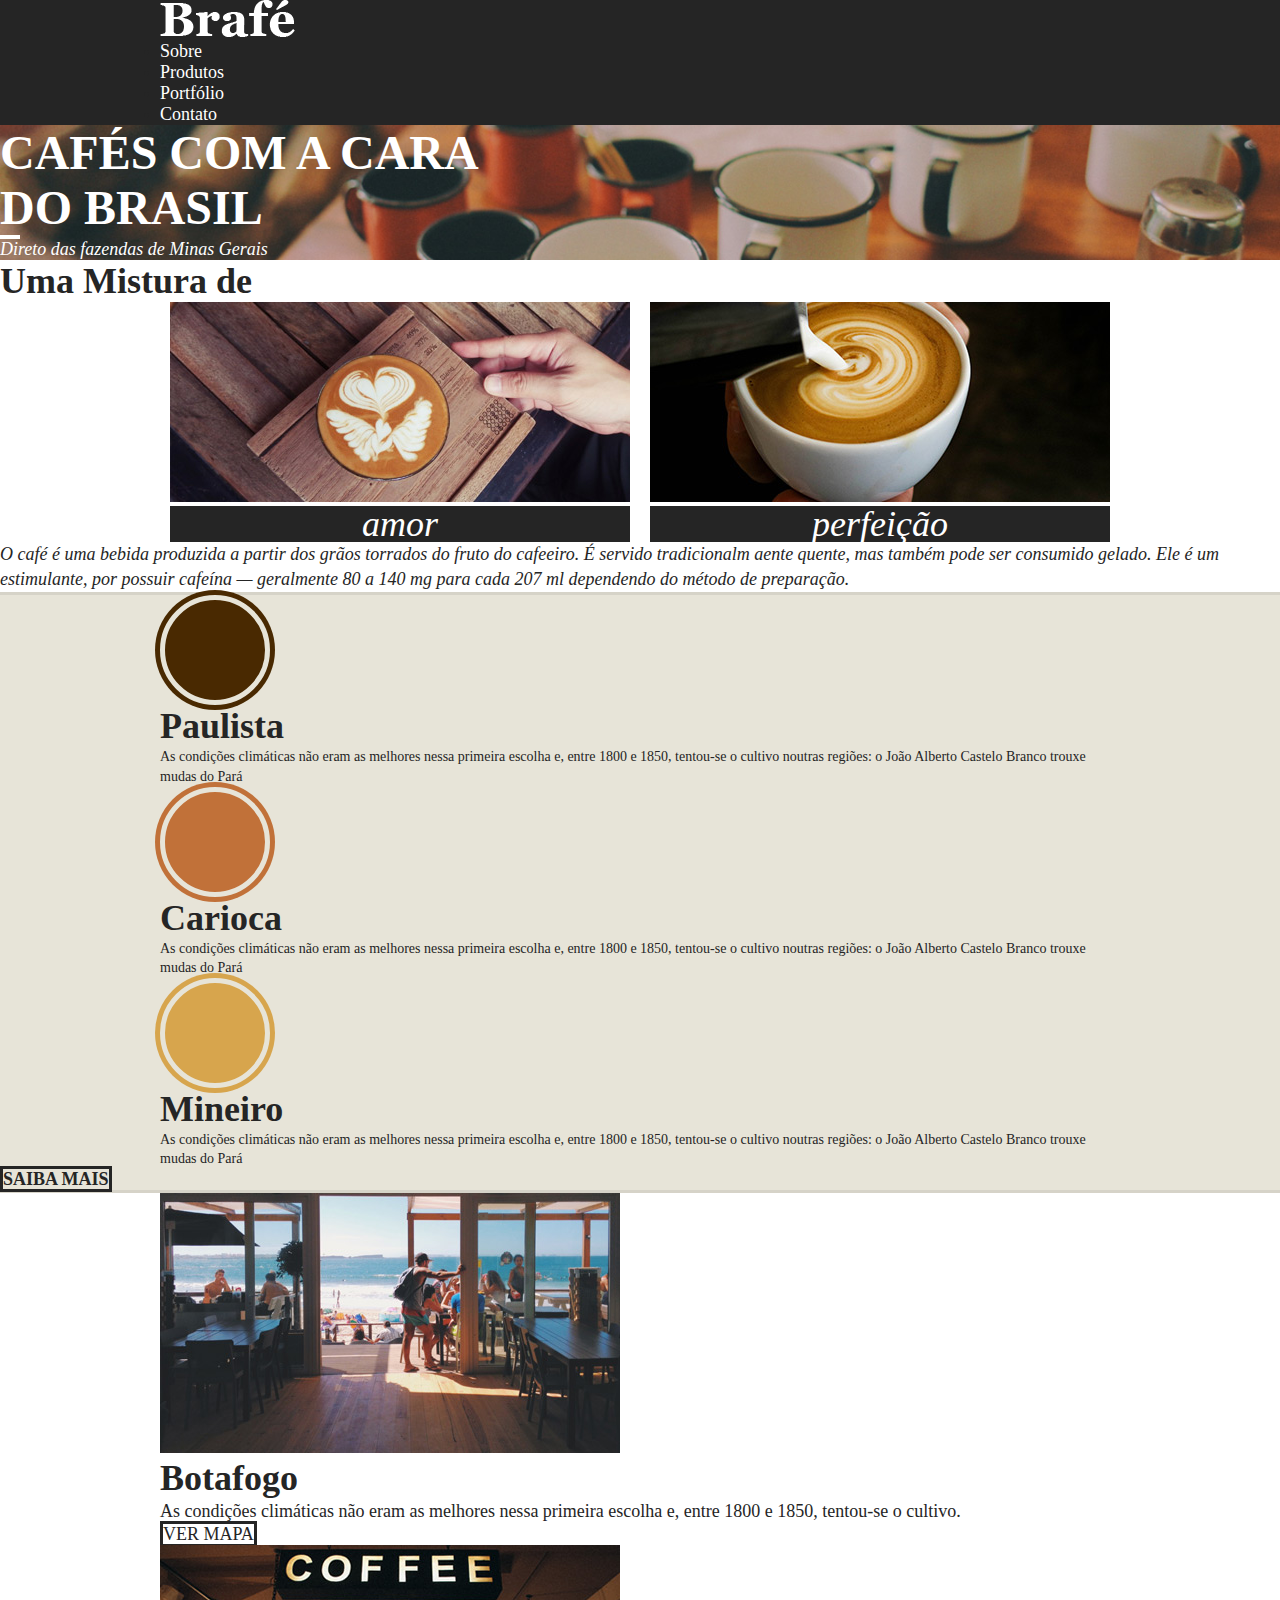
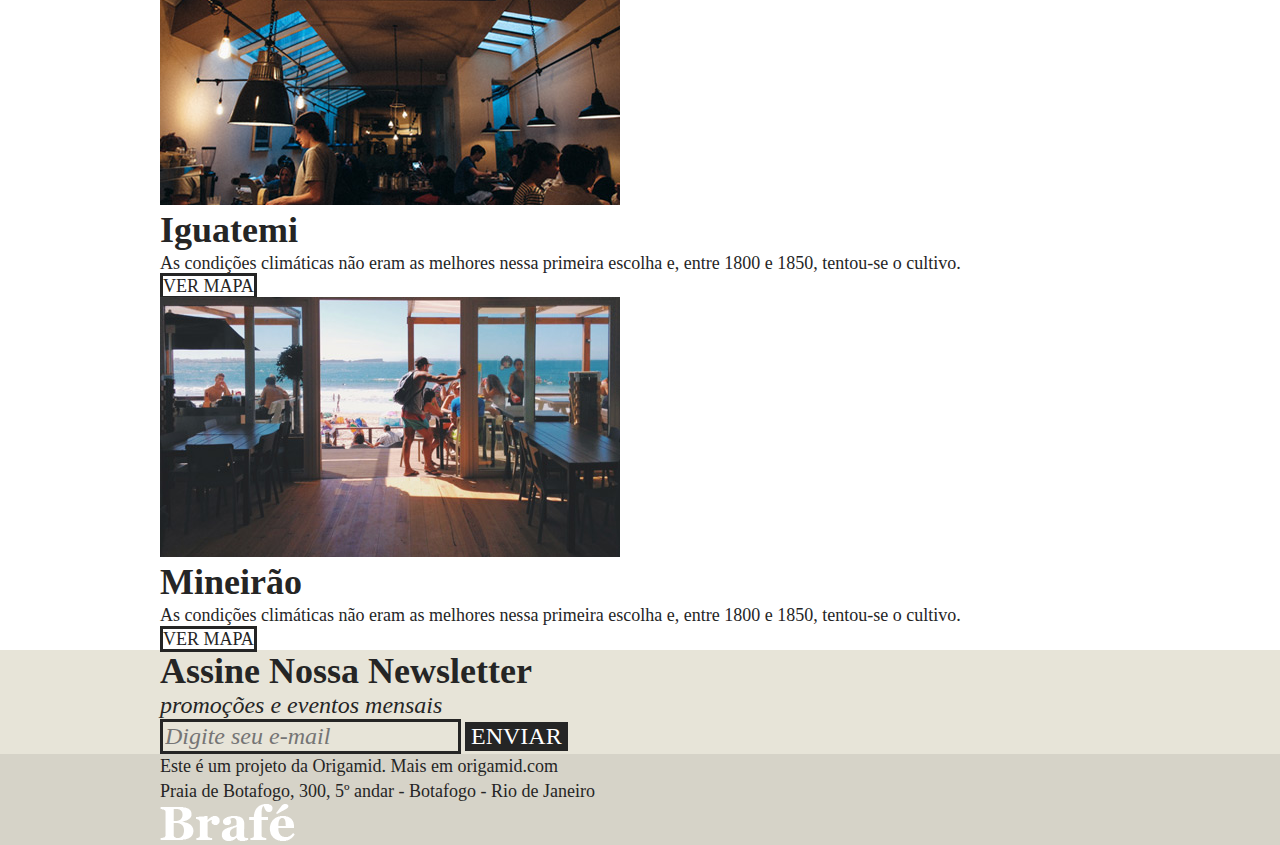
==== brafe_1_grid/index.html @ 75dcbb32 "Initial structure with greed system implemented" ====
<!DOCTYPE html>
<html>
	<head>
		<title>Brafé 1</title>
		<meta charset="utf-8">
		<meta name="viewport" content="width=device-width, initial-scale=1, shrink-to-fit=no">
		<link rel="stylesheet" type="text/css" href="css/grid.css">
		<link rel="stylesheet" type="text/css" href="css/style.css">
	</head>

	<body>
		<header class="menu">
			<div class="container">
				<a class="menu-logo" href="#"><img src="img/brafe.png" alt="Brafé"></a>	
				<nav class="menu-nav">
					<ul>
						<li><a href="#">Sobre</a></li>
						<li><a href="#">Produtos</a></li>
						<li><a href="#">Portfólio</a></li>
						<li><a href="#">Contato</a></li>
					</ul>
				</nav>
			</div>
		</header>

		<main class="intro">
			<h1>Cafés com a cara<br>do Brasil</h1>
			<p>Direto das fazendas de Minas Gerais</p>
		</main>

		<section class="about">
			<h2>Uma Mistura de</h2>
			<div class="container">
				<div class="about-item grid-6">
					<img src="img/cafe-1.jpg">
					<h3>amor</h3>
				</div>
				<div class="about-item grid-6">
					<img src="img/cafe-2.jpg">
					<h3>perfeição</h3>
				</div>
			</div>
			<p>O café é uma bebida produzida a partir dos grãos torrados do fruto do cafeeiro. É servido tradicionalm
	aente quente, mas também pode ser consumido gelado. Ele é um estimulante, por possuir cafeína — geralmente 80 a 140 mg para cada 207 ml dependendo do método de preparação.</p>
		</section>

		<section class="products">
			<div class="container">
				<div class="products-item">
					<h2 class="products-paulista">Paulista</h2>
					<p>As condições climáticas não eram as melhores nessa primeira escolha e, entre 1800 e 1850, tentou-se o cultivo noutras regiões: o João Alberto Castelo Branco trouxe mudas do Pará</p>
				</div>
				
				<div class="products-item">
					<h2 class="products-carioca">Carioca</h2>
					<p>As condições climáticas não eram as melhores nessa primeira escolha e, entre 1800 e 1850, tentou-se o cultivo noutras regiões: o João Alberto Castelo Branco trouxe mudas do Pará</p>
				</div>
				
				<div class="products-item">
					<h2 class="products-mineiro">Mineiro</h2>
					<p>As condições climáticas não eram as melhores nessa primeira escolha e, entre 1800 e 1850, tentou-se o cultivo noutras regiões: o João Alberto Castelo Branco trouxe mudas do Pará</p>
				</div>
			</div>
			<a class="products-btn" href="#">Saiba Mais</a>
		</section>

		<section class="places container">
			<div class="places-item">
				<img src="img/botafogo.jpg" alt="Brafé unidade Botafogo">
				<div>
					<h2>Botafogo</h2>
					<p>As condições climáticas não eram as melhores nessa primeira escolha e, entre 1800 e 1850, tentou-se o cultivo.</p>
					<a href="#">Ver Mapa</a>
				</div>
			</div>

			<div class="places-item">
				<img src="img/iguatemi.jpg" alt="Brafé unidade Iguatemi">
				<div>
					<h2>Iguatemi</h2>
					<p>As condições climáticas não eram as melhores nessa primeira escolha e, entre 1800 e 1850, tentou-se o cultivo.</p>
					<a href="#">Ver Mapa</a>
				</div>
			</div>

			<div class="places-item">
				<img src="img/botafogo.jpg" alt="Brafé unidade Mineirão">
				<div>
					<h2>Mineirão</h2>
					<p>As condições climáticas não eram as melhores nessa primeira escolha e, entre 1800 e 1850, tentou-se o cultivo.</p>
					<a href="#">Ver Mapa</a>
				</div>
			</div>

		</section>

		<section class="newsletter">
			<div class="container">
				<div class="newsletter-info">
					<h2>Assine Nossa Newsletter</h2>
					<p>promoções e eventos mensais</p>
				</div>
				<form>
					<label>E-mail</label>
					<input type="text" placeholder="Digite seu e-mail">
					<button type="submit">Enviar</button>
				</form>
			</div>
		</section>

		<footer class="footer">
			<div class="container">
				<p>Este é um projeto da Origamid. Mais em origamid.com<br>Praia de Botafogo, 300, 5º andar - Botafogo - Rio de Janeiro</p>
				<img src="img/brafe.png" alt="Brafé">
			</div>
		</footer>

	</body>
</html>
---- brafe_1_grid/css/grid.css ----
.container {
	max-width: 960px;
	margin: 0 auto;
}

.container::after, .container::before {
	content: '';
	display: table;
	clear: both;
}

.grid-1, .grid-2, .grid-3, .grid-4, .grid-5, .grid-6, .grid-7, .grid-8, .grid-9, .grid-10, .grid-11, .grid-12 {
	margin-left: 10px;
	margin-right: 10px;
	float: left;
	display: block;
	min-height: 1px;
}

.grid-1 {
	width: calc(8.333% - 20px);
}
.grid-2 {
	width: calc(16.666% - 20px);
}
.grid-3 {
	width: calc(25% - 20px);
}
.grid-4 {
	width: calc(33.333% - 20px);
}
.grid-5 {
	width: calc(41.666% - 20px);
}
.grid-6 {
	width: calc(50% - 20px);
}
.grid-7 {
	width: calc(58.333% - 20px);
}
.grid-8 {
	width: calc(66.666% - 20px);
}
.grid-9 {
	width: calc(75% - 20px);
}
.grid-10 {
	width: calc(83.333% - 20px);
}
.grid-11 {
	width: calc(91.666% - 20px);
}
.grid-12 {
	width: calc(100% - 20px);
}
---- brafe_1_grid/css/style.css ----
/* Reset */

body, h1, h2, h3, p, ul {
	padding: 0px;
	margin: 0px;
}

body {
	font-family: Georgia, serif;
	color: #252525;
}

* {
	box-sizing: border-box;
}

/* Menu */

.menu {
	background: #252525;
}

.menu-nav a {
	text-decoration: none;
	color: #fff;
	font-size: 1.125em;
}

/* Intro */

.intro {
	background: url('../img/bg-intro.jpg') no-repeat center center;
	background-size: cover;
	color: #fff;
}

.intro h1 {
	text-transform: uppercase;
	font-size: 3em;
}

.intro h1::after {
	content: '';
	display: block;
	width: 20px;
	height: 4px;
	background: #fff;
}

.intro p {
	font-style: italic;
	font-size: 1.125em;
}

/* About */

.about h2 {
	font-size: 2.25em;
}

.about-item h3 {
	font-size: 2.25em;
	line-height: 1em;
	background: #252525;
	color: #fff;
	font-style: italic;
	font-weight: normal;
	text-align: center;
	position: relative;
}

.about > p {
	font-size: 1.125em;
	line-height: 1.4em;
	font-style: italic;
}

/* Products */

.products {
	background: #e7e4d8;
	border-top: 3px solid #d6d3c8;
	border-bottom: 3px solid #d6d3c8;
}

.products-item h2 {
	font-size: 2.25em;
}

.products-item h2::before {
	content: '';
	display: block;
	width: 100px;
	height: 100px;
	background: currentColor;
	border-radius: 50%;
	border: 5px solid #e7e4d8;
	box-shadow: 0 0 0 5px currentColor;
}

h2.products-paulista::before {
	color: #492901;
}

h2.products-carioca::before {
	color: #c17139;
}

h2.products-mineiro::before {
	color: #d7a54d;
}

.products-item p {
	font-size: 0.875em;
	line-height: 1.4em;
}

.products-btn {
	border: 3px solid #252525;
	color: #252525;
	text-decoration: none;
	text-align: center;
	font-size: 1.125em;
	font-weight: bold;
	text-transform: uppercase;
}

/* Places */

.places-item h2 {
	font-size: 2.25em;
}

.places-item p {
	font-size: 1.125em;
	line-height: 1.4em;
}

.places-item a {
	font-size: 1.125em;
	text-transform: uppercase;
	text-decoration: none;
	border: 3px solid;
	color: #252525;
}

/* Newsletter */

.newsletter {
	background: #e7e4d8;
}

.newsletter-info h2 {
	font-size: 2.25em;
}

.newsletter-info p {
	font-size: 1.5em;
	font-style: italic;
}

.newsletter form label {
	display: none;
}

.newsletter input {
	border: 3px solid #252525;
	background: none;
	font-size: 1.5em;
	font-style: italic;
	font-family: Georgia, serif;
}

.newsletter button {
	background: #252525;
	border: none;
	font-family: Georgia, serif;
	text-transform: uppercase;
	font-size: 1.5em;
	color: #fff;
	cursor: pointer;
}

/*Footer*/

.footer {
	background: #d6d3c8;
}

.footer p {
	font-size: 1.125em;
	line-height: 1.4em;
}
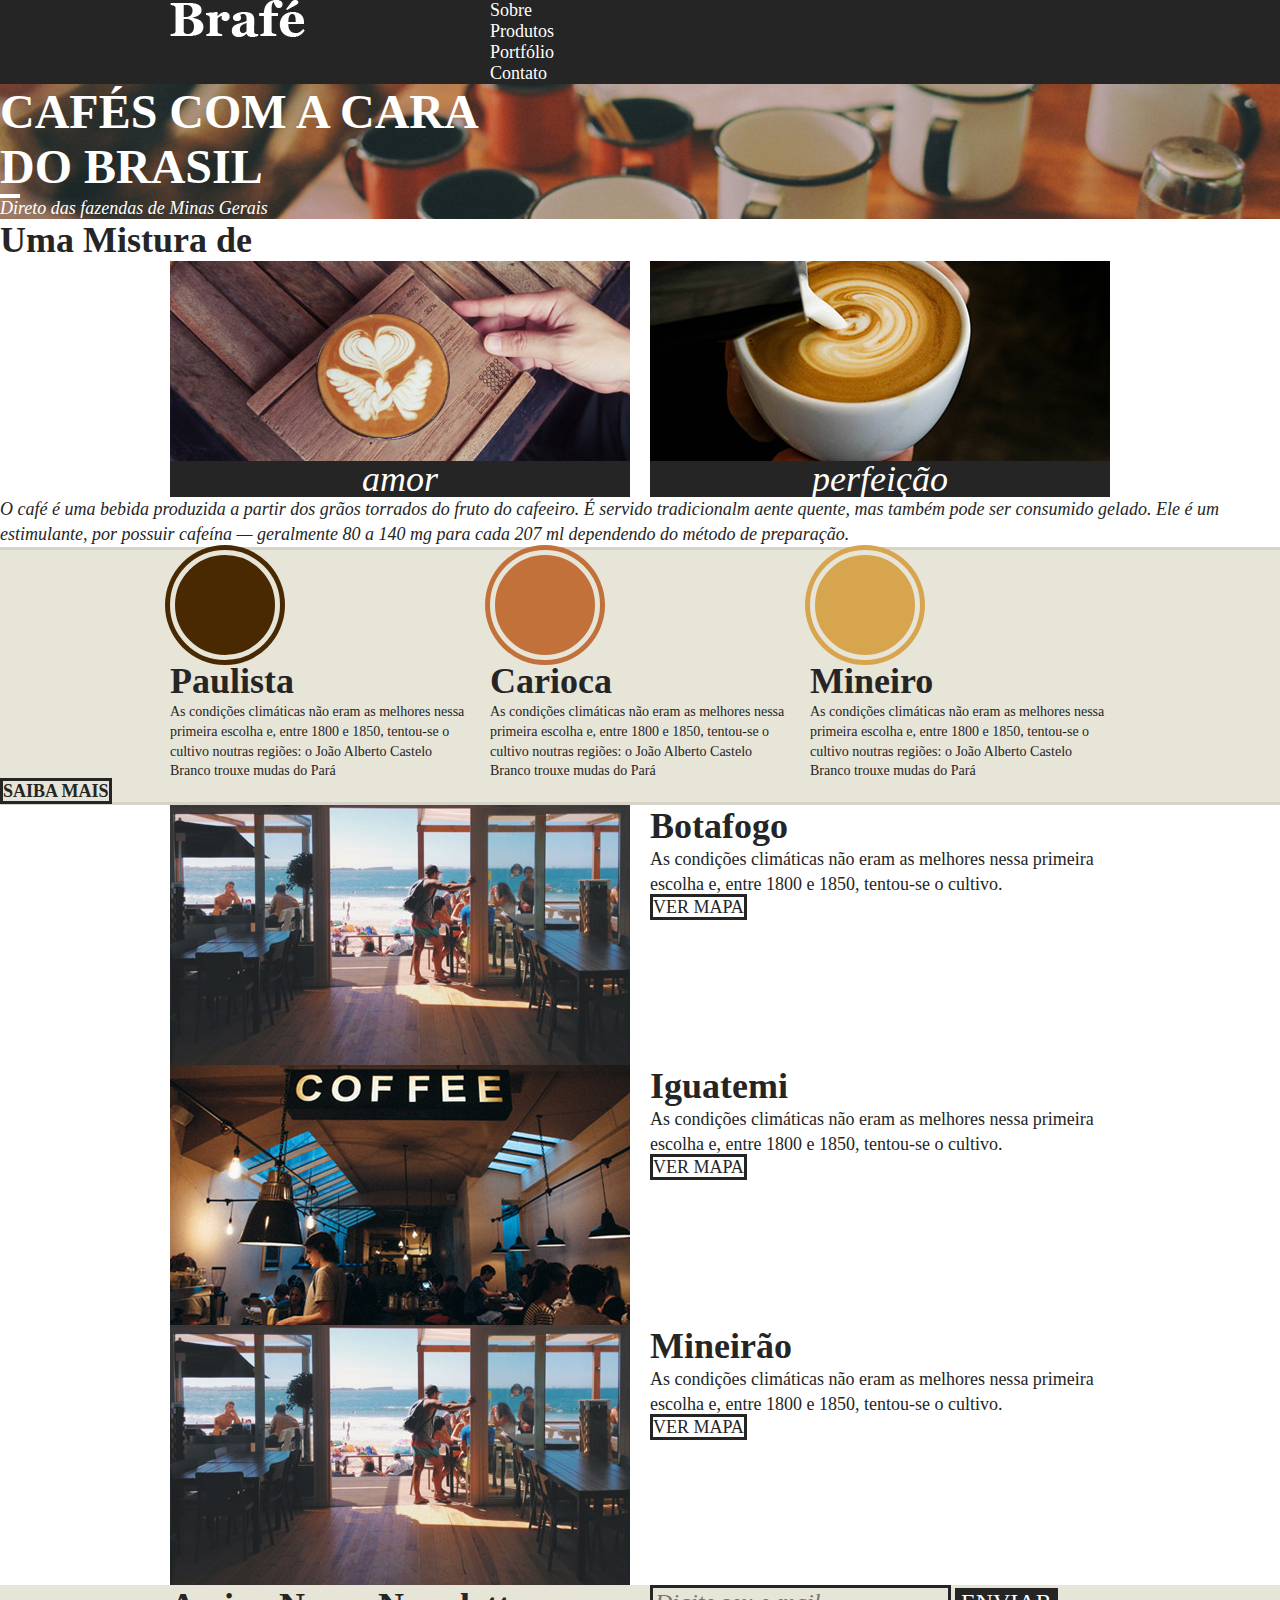
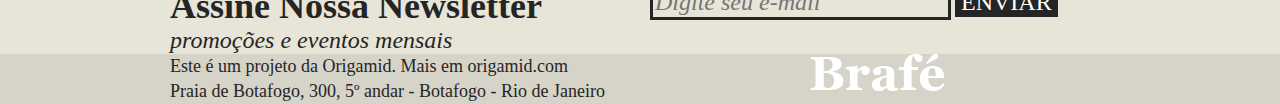
==== commit b2e4446e: "Add grid classes in html" ====
--- a/brafe_1_grid/index.html
+++ b/brafe_1_grid/index.html
@@ -11,8 +11,8 @@
 	<body>
 		<header class="menu">
 			<div class="container">
-				<a class="menu-logo" href="#"><img src="img/brafe.png" alt="Brafé"></a>	
-				<nav class="menu-nav">
+				<a class="menu-logo grid-4" href="#"><img src="img/brafe.png" alt="Brafé"></a>	
+				<nav class="menu-nav grid-8">
 					<ul>
 						<li><a href="#">Sobre</a></li>
 						<li><a href="#">Produtos</a></li>
@@ -46,17 +46,17 @@
 
 		<section class="products">
 			<div class="container">
-				<div class="products-item">
+				<div class="products-item grid-4">
 					<h2 class="products-paulista">Paulista</h2>
 					<p>As condições climáticas não eram as melhores nessa primeira escolha e, entre 1800 e 1850, tentou-se o cultivo noutras regiões: o João Alberto Castelo Branco trouxe mudas do Pará</p>
 				</div>
 				
-				<div class="products-item">
+				<div class="products-item grid-4">
 					<h2 class="products-carioca">Carioca</h2>
 					<p>As condições climáticas não eram as melhores nessa primeira escolha e, entre 1800 e 1850, tentou-se o cultivo noutras regiões: o João Alberto Castelo Branco trouxe mudas do Pará</p>
 				</div>
 				
-				<div class="products-item">
+				<div class="products-item grid-4">
 					<h2 class="products-mineiro">Mineiro</h2>
 					<p>As condições climáticas não eram as melhores nessa primeira escolha e, entre 1800 e 1850, tentou-se o cultivo noutras regiões: o João Alberto Castelo Branco trouxe mudas do Pará</p>
 				</div>
@@ -64,28 +64,34 @@
 			<a class="products-btn" href="#">Saiba Mais</a>
 		</section>
 
-		<section class="places container">
-			<div class="places-item">
-				<img src="img/botafogo.jpg" alt="Brafé unidade Botafogo">
-				<div>
+		<section class="places">
+			<div class="places-item container">
+				<div class="grid-6">
+					<img src="img/botafogo.jpg" alt="Brafé unidade Botafogo">
+				</div>
+				<div class="grid-6">
 					<h2>Botafogo</h2>
 					<p>As condições climáticas não eram as melhores nessa primeira escolha e, entre 1800 e 1850, tentou-se o cultivo.</p>
 					<a href="#">Ver Mapa</a>
 				</div>
 			</div>
 
-			<div class="places-item">
-				<img src="img/iguatemi.jpg" alt="Brafé unidade Iguatemi">
-				<div>
+			<div class="places-item container">
+				<div class="grid-6">
+					<img src="img/iguatemi.jpg" alt="Brafé unidade Iguatemi">
+				</div>
+				<div class="grid-6">
 					<h2>Iguatemi</h2>
 					<p>As condições climáticas não eram as melhores nessa primeira escolha e, entre 1800 e 1850, tentou-se o cultivo.</p>
 					<a href="#">Ver Mapa</a>
 				</div>
 			</div>
 
-			<div class="places-item">
-				<img src="img/botafogo.jpg" alt="Brafé unidade Mineirão">
-				<div>
+			<div class="places-item container">
+				<div class="grid-6">
+					<img src="img/botafogo.jpg" alt="Brafé unidade Mineirão">
+				</div>
+				<div class="grid-6">
 					<h2>Mineirão</h2>
 					<p>As condições climáticas não eram as melhores nessa primeira escolha e, entre 1800 e 1850, tentou-se o cultivo.</p>
 					<a href="#">Ver Mapa</a>
@@ -96,11 +102,11 @@
 
 		<section class="newsletter">
 			<div class="container">
-				<div class="newsletter-info">
+				<div class="newsletter-info grid-6">
 					<h2>Assine Nossa Newsletter</h2>
 					<p>promoções e eventos mensais</p>
 				</div>
-				<form>
+				<form class="grid-6">
 					<label>E-mail</label>
 					<input type="text" placeholder="Digite seu e-mail">
 					<button type="submit">Enviar</button>
@@ -110,8 +116,10 @@
 
 		<footer class="footer">
 			<div class="container">
-				<p>Este é um projeto da Origamid. Mais em origamid.com<br>Praia de Botafogo, 300, 5º andar - Botafogo - Rio de Janeiro</p>
-				<img src="img/brafe.png" alt="Brafé">
+				<p class="grid-8">Este é um projeto da Origamid. Mais em origamid.com<br>Praia de Botafogo, 300, 5º andar - Botafogo - Rio de Janeiro</p>
+				<div class="grid-4">
+					<img src="img/brafe.png" alt="Brafé">
+				</div>
 			</div>
 		</footer>
 
--- a/brafe_1_grid/css/grid.css
+++ b/brafe_1_grid/css/grid.css
@@ -53,3 +53,15 @@
 .grid-12 {
 	width: calc(100% - 20px);
 }
+
+@media (max-width: 739px) {
+	.container {
+		max-width: 300px;
+	}
+	.grid-1, .grid-2, .grid-3, .grid-4, .grid-5, .grid-6, .grid-7, .grid-8, .grid-9, .grid-10, .grid-11, .grid-12 {
+		width: 100%;
+		margin-left: 0px;
+		margin-right: 0px;
+		float: none;
+	}
+}
--- a/brafe_1_grid/css/style.css
+++ b/brafe_1_grid/css/style.css
@@ -12,6 +12,11 @@
 
 * {
 	box-sizing: border-box;
+}
+
+img {
+	max-width: 100%;
+	display: block;
 }
 
 /* Menu */
